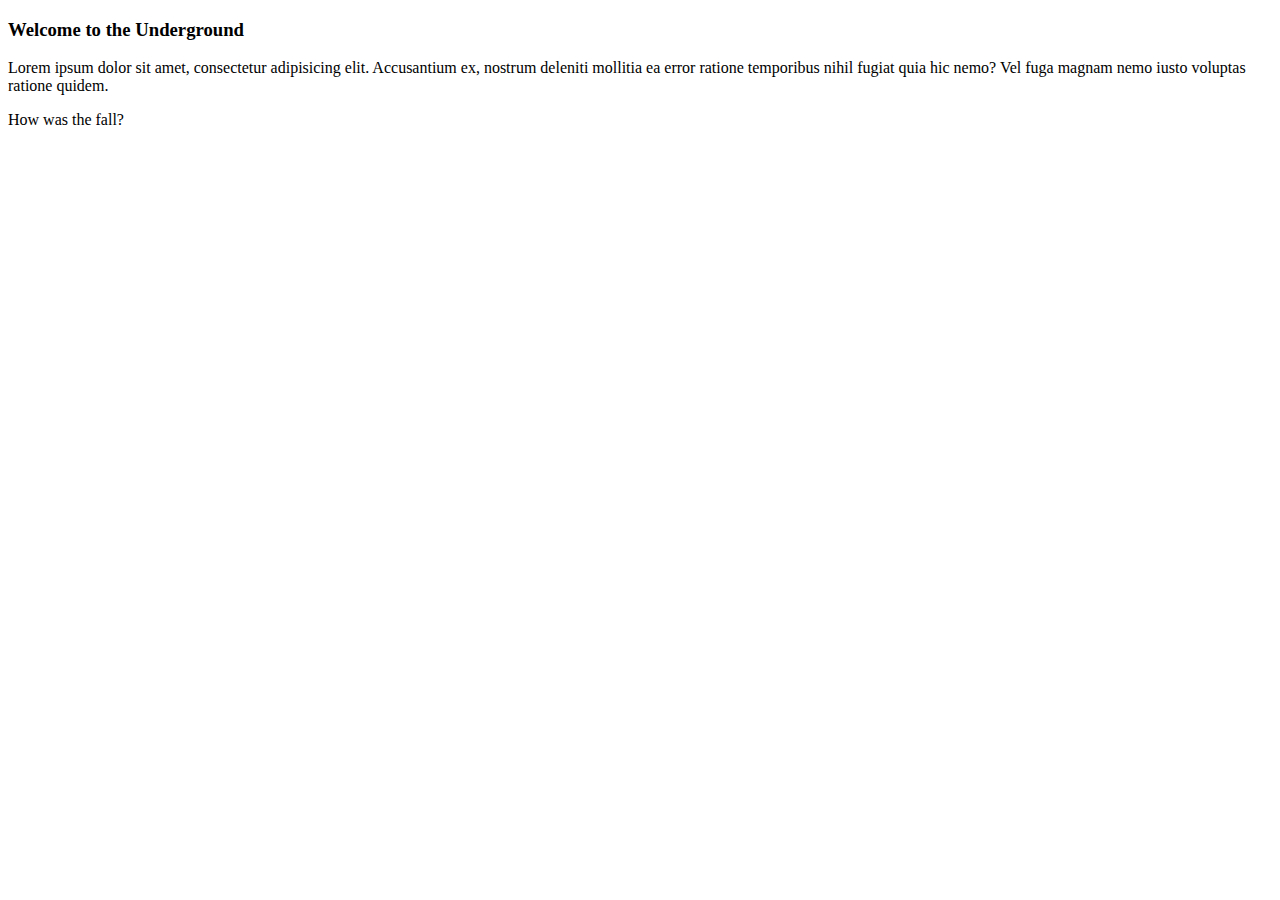
==== main.html @ 90f93820 "html now has content" ====
<!DOCTYPE html>
<html lang="en">

<head>
    <meta charset="UTF-8">
    <meta name="viewport" content="width=device-width, initial-scale=1.0">
    <title>Snas undertale!?!?</title>
</head>

<body>
    <header>
        <h3>Welcome to the Underground</h3>
    </header>

    <body>
        <div>
            <p>Lorem ipsum dolor sit amet, consectetur adipisicing elit.
                Accusantium ex,
                nostrum deleniti mollitia ea error ratione temporibus nihil fugiat quia hic nemo?
                Vel fuga magnam nemo iusto voluptas ratione quidem.</p>
        </div>
    </body>
    <footer>
        <p>How was the fall?</p>
    </footer>
</body>

</html>
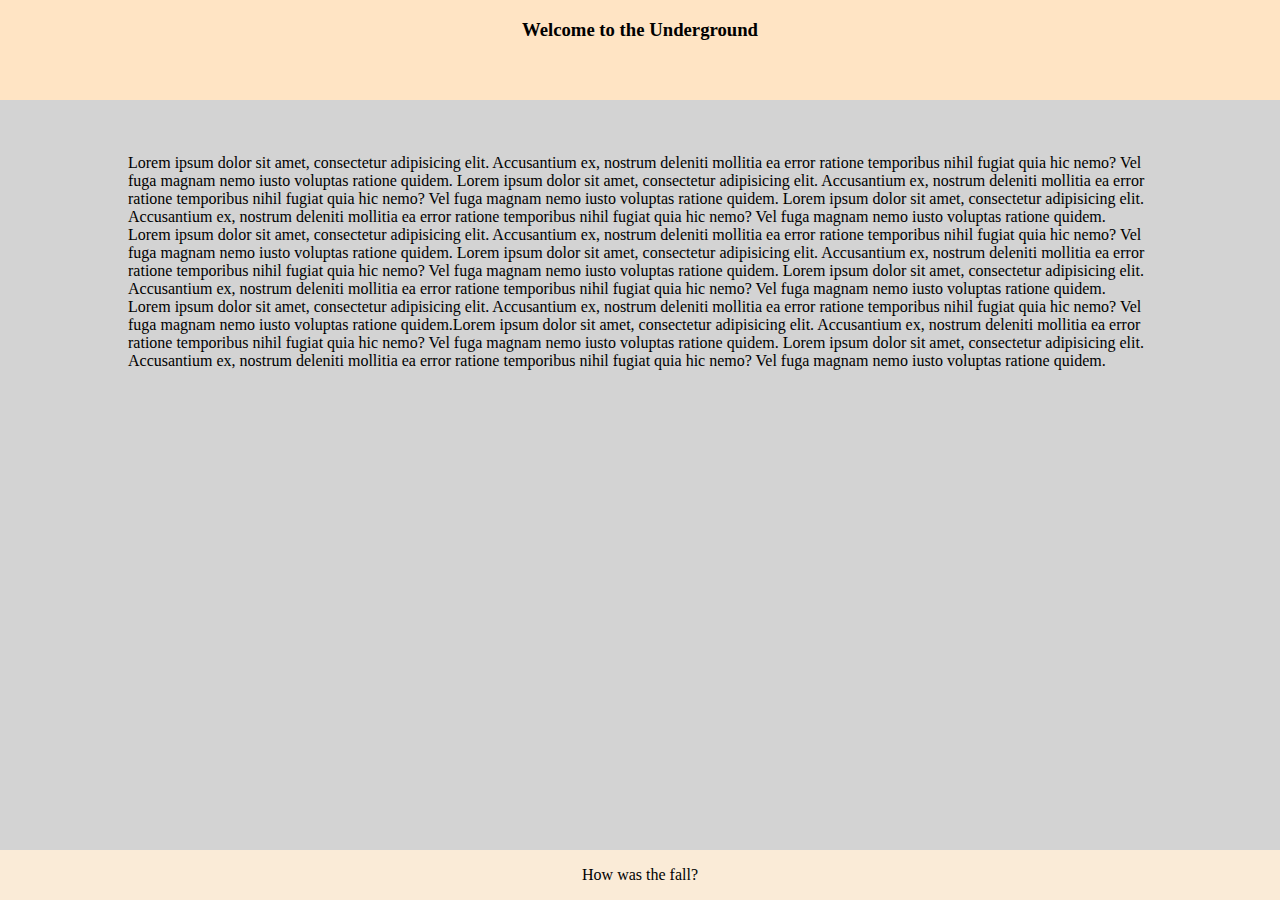
==== commit 9f9870bf: "Basic css exists" ====
--- a/main.html
+++ b/main.html
@@ -5,21 +5,51 @@
     <meta charset="UTF-8">
     <meta name="viewport" content="width=device-width, initial-scale=1.0">
     <title>Snas undertale!?!?</title>
+    <link rel="stylesheet" href="css.css">
 </head>
 
 <body>
     <header>
         <h3>Welcome to the Underground</h3>
     </header>
+    <div class="main-body">
+        <p>Lorem ipsum dolor sit amet, consectetur adipisicing elit.
+            Accusantium ex,
+            nostrum deleniti mollitia ea error ratione temporibus nihil fugiat quia hic nemo?
+            Vel fuga magnam nemo iusto voluptas ratione quidem.
+            Lorem ipsum dolor sit amet, consectetur adipisicing elit.
+            Accusantium ex,
+            nostrum deleniti mollitia ea error ratione temporibus nihil fugiat quia hic nemo?
+            Vel fuga magnam nemo iusto voluptas ratione quidem.
+            Lorem ipsum dolor sit amet, consectetur adipisicing elit.
+            Accusantium ex,
+            nostrum deleniti mollitia ea error ratione temporibus nihil fugiat quia hic nemo?
+            Vel fuga magnam nemo iusto voluptas ratione quidem.
+            Lorem ipsum dolor sit amet, consectetur adipisicing elit.
+            Accusantium ex,
+            nostrum deleniti mollitia ea error ratione temporibus nihil fugiat quia hic nemo?
+            Vel fuga magnam nemo iusto voluptas ratione quidem.
+            Lorem ipsum dolor sit amet, consectetur adipisicing elit.
+            Accusantium ex,
+            nostrum deleniti mollitia ea error ratione temporibus nihil fugiat quia hic nemo?
+            Vel fuga magnam nemo iusto voluptas ratione quidem.
+            Lorem ipsum dolor sit amet, consectetur adipisicing elit.
+            Accusantium ex,
+            nostrum deleniti mollitia ea error ratione temporibus nihil fugiat quia hic nemo?
+            Vel fuga magnam nemo iusto voluptas ratione quidem.
+            Lorem ipsum dolor sit amet, consectetur adipisicing elit.
+            Accusantium ex,
+            nostrum deleniti mollitia ea error ratione temporibus nihil fugiat quia hic nemo?
+            Vel fuga magnam nemo iusto voluptas ratione quidem.Lorem ipsum dolor sit amet, consectetur adipisicing elit.
+            Accusantium ex,
+            nostrum deleniti mollitia ea error ratione temporibus nihil fugiat quia hic nemo?
+            Vel fuga magnam nemo iusto voluptas ratione quidem.
+            Lorem ipsum dolor sit amet, consectetur adipisicing elit.
+            Accusantium ex,
+            nostrum deleniti mollitia ea error ratione temporibus nihil fugiat quia hic nemo?
+            Vel fuga magnam nemo iusto voluptas ratione quidem.</p>
 
-    <body>
-        <div>
-            <p>Lorem ipsum dolor sit amet, consectetur adipisicing elit.
-                Accusantium ex,
-                nostrum deleniti mollitia ea error ratione temporibus nihil fugiat quia hic nemo?
-                Vel fuga magnam nemo iusto voluptas ratione quidem.</p>
-        </div>
-    </body>
+    </div>
     <footer>
         <p>How was the fall?</p>
     </footer>
--- a/css.css
+++ b/css.css
@@ -0,0 +1,31 @@
+body {
+    margin: 0%;
+    padding: 0%;
+    background-color: lightgray;
+
+    display: grid;
+    grid-template-columns: 1;
+    grid-template-rows: 2fr 15fr 50px;
+
+    justify-items: center;
+    min-height: 100vh;
+}
+
+header {
+    width: 100%;
+    height: 100%;
+    background-color: bisque;
+    text-align: center;
+}
+
+footer {
+    width: 100%;
+    height: 100%;
+    text-align: center;
+    background-color: antiquewhite;
+}
+
+.main-body {
+    width: 80%;
+    padding: 3%;
+}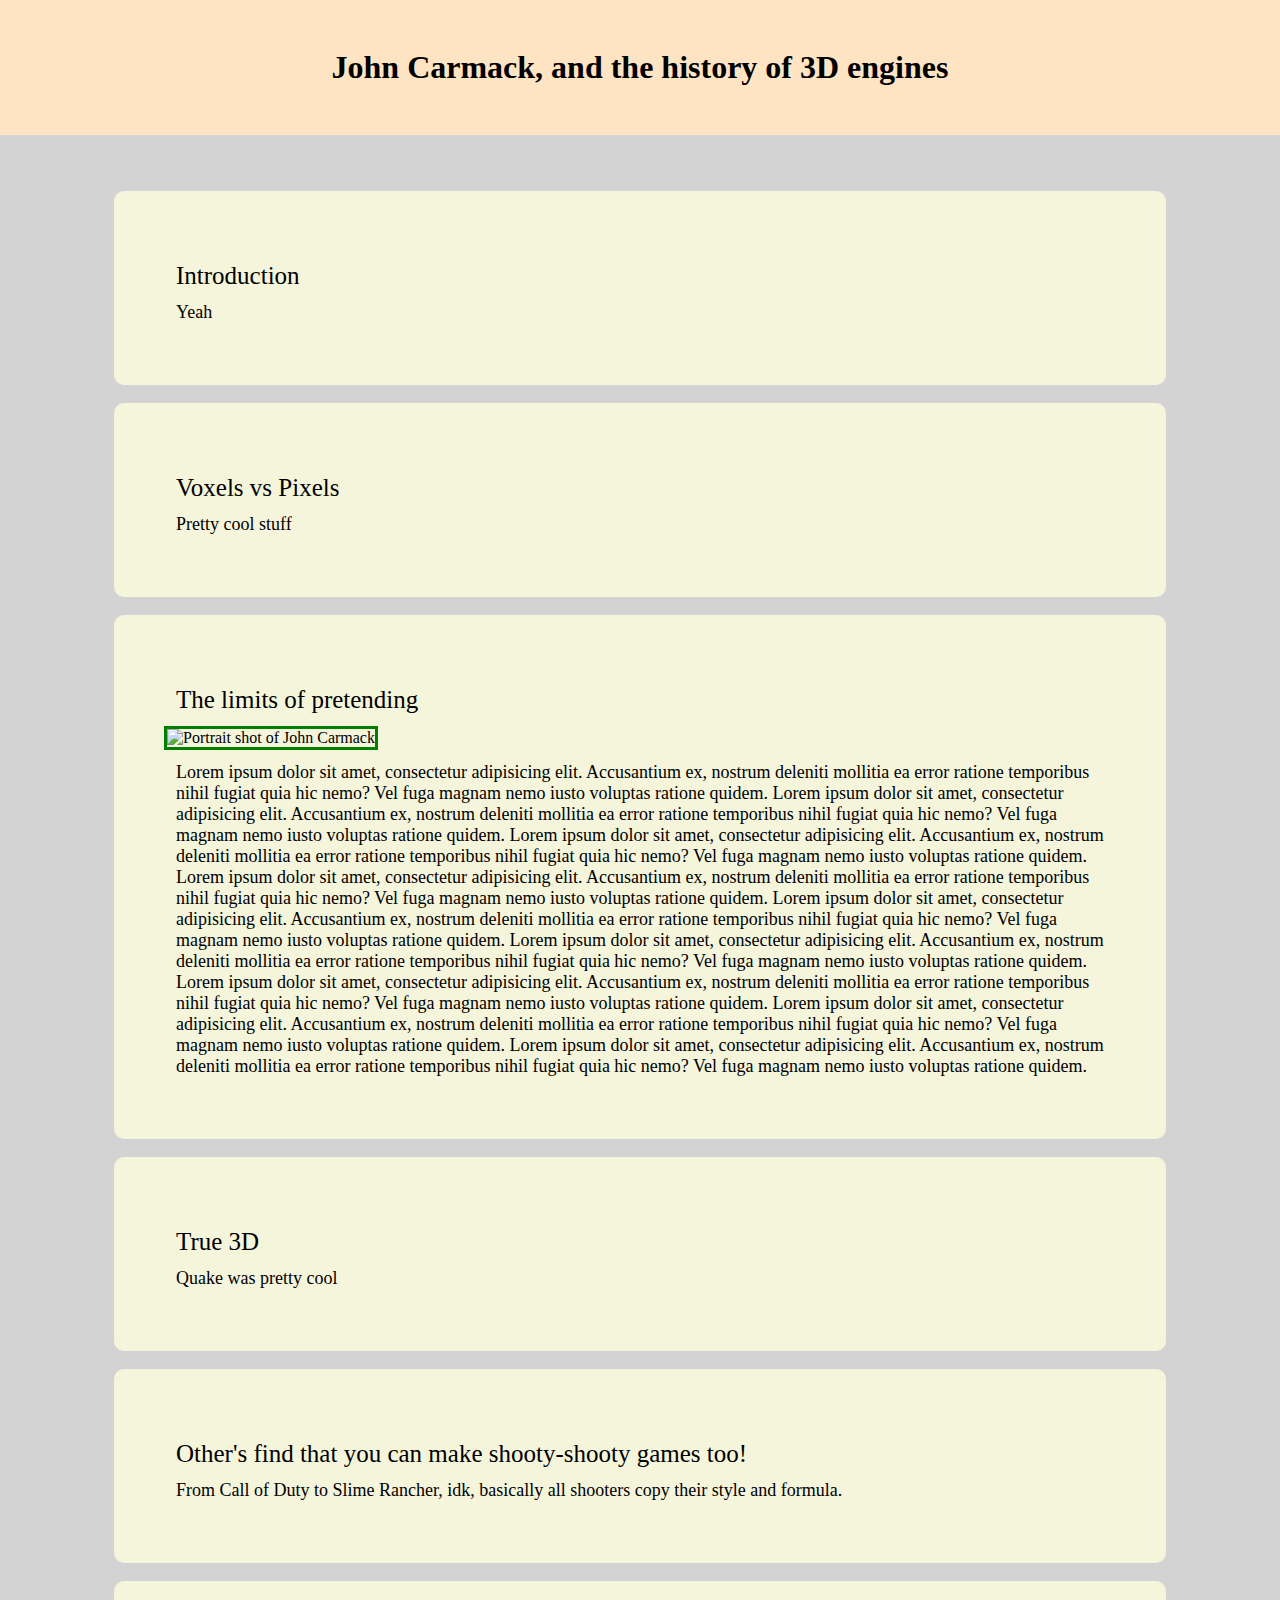
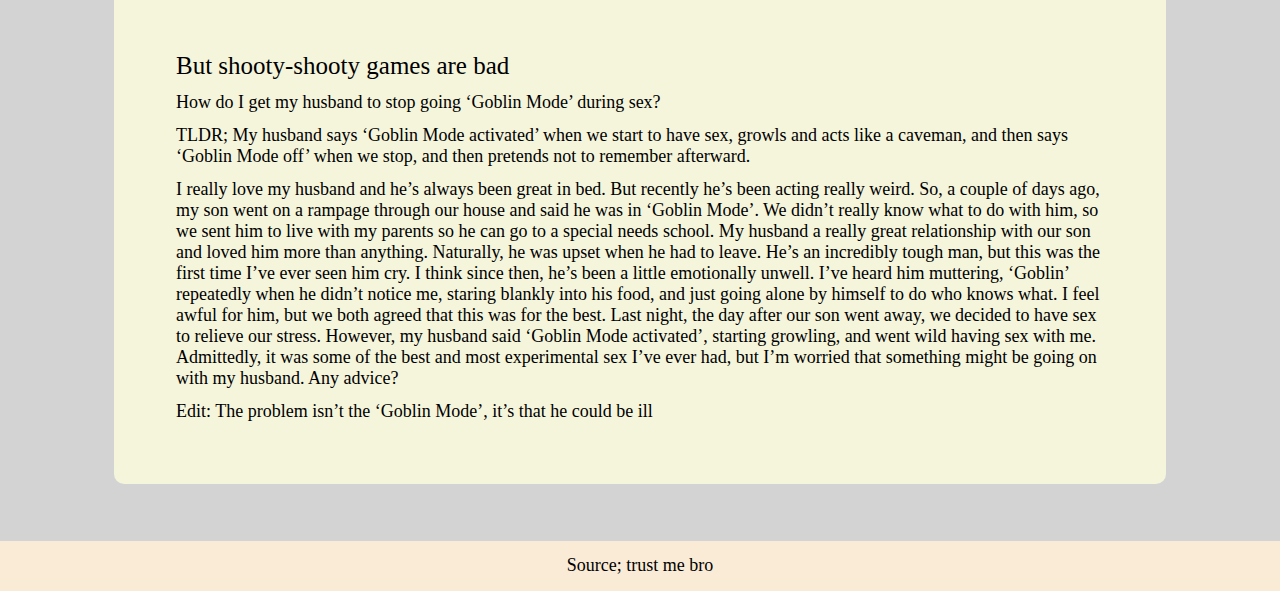
==== commit ffc1939c: "Js done, add essay before sunday deadline" ====
--- a/main.html
+++ b/main.html
@@ -6,52 +6,120 @@
     <meta name="viewport" content="width=device-width, initial-scale=1.0">
     <title>Snas undertale!?!?</title>
     <link rel="stylesheet" href="css.css">
+    <script defer src="js.js"></script>
 </head>
 
 <body>
     <header>
-        <h3>Welcome to the Underground</h3>
+        <h1>John Carmack, and the history of 3D engines</h1>
     </header>
     <div class="main-body">
-        <p>Lorem ipsum dolor sit amet, consectetur adipisicing elit.
-            Accusantium ex,
-            nostrum deleniti mollitia ea error ratione temporibus nihil fugiat quia hic nemo?
-            Vel fuga magnam nemo iusto voluptas ratione quidem.
-            Lorem ipsum dolor sit amet, consectetur adipisicing elit.
-            Accusantium ex,
-            nostrum deleniti mollitia ea error ratione temporibus nihil fugiat quia hic nemo?
-            Vel fuga magnam nemo iusto voluptas ratione quidem.
-            Lorem ipsum dolor sit amet, consectetur adipisicing elit.
-            Accusantium ex,
-            nostrum deleniti mollitia ea error ratione temporibus nihil fugiat quia hic nemo?
-            Vel fuga magnam nemo iusto voluptas ratione quidem.
-            Lorem ipsum dolor sit amet, consectetur adipisicing elit.
-            Accusantium ex,
-            nostrum deleniti mollitia ea error ratione temporibus nihil fugiat quia hic nemo?
-            Vel fuga magnam nemo iusto voluptas ratione quidem.
-            Lorem ipsum dolor sit amet, consectetur adipisicing elit.
-            Accusantium ex,
-            nostrum deleniti mollitia ea error ratione temporibus nihil fugiat quia hic nemo?
-            Vel fuga magnam nemo iusto voluptas ratione quidem.
-            Lorem ipsum dolor sit amet, consectetur adipisicing elit.
-            Accusantium ex,
-            nostrum deleniti mollitia ea error ratione temporibus nihil fugiat quia hic nemo?
-            Vel fuga magnam nemo iusto voluptas ratione quidem.
-            Lorem ipsum dolor sit amet, consectetur adipisicing elit.
-            Accusantium ex,
-            nostrum deleniti mollitia ea error ratione temporibus nihil fugiat quia hic nemo?
-            Vel fuga magnam nemo iusto voluptas ratione quidem.Lorem ipsum dolor sit amet, consectetur adipisicing elit.
-            Accusantium ex,
-            nostrum deleniti mollitia ea error ratione temporibus nihil fugiat quia hic nemo?
-            Vel fuga magnam nemo iusto voluptas ratione quidem.
-            Lorem ipsum dolor sit amet, consectetur adipisicing elit.
-            Accusantium ex,
-            nostrum deleniti mollitia ea error ratione temporibus nihil fugiat quia hic nemo?
-            Vel fuga magnam nemo iusto voluptas ratione quidem.</p>
+        <div class="piece" onclick="ToggleHideIntro()">
+            <p class="subtitle">Introduction</p>
+            <div id="introduction">
+                <p>Yeah</p>
+            </div>
+        </div>
+        <div class="piece" onclick="ToggleHideVoxpix()">
+            <p class="subtitle">Voxels vs Pixels</p>
+            <div id="voxpix">
+                <p>Pretty cool stuff</p>
+            </div>
+        </div>
+        <div class="piece" onclick="ToggleHidePretending()">
+            <p class="subtitle">The limits of pretending</p>
+            <div id="pretending">
+                <img src="John Carmack.jpg" alt="Portrait shot of John Carmack">
+
+                <p>Lorem ipsum dolor sit amet, consectetur adipisicing elit.
+                    Accusantium ex,
+                    nostrum deleniti mollitia ea error ratione temporibus nihil fugiat quia hic nemo?
+                    Vel fuga magnam nemo iusto voluptas ratione quidem.
+                    Lorem ipsum dolor sit amet, consectetur adipisicing elit.
+                    Accusantium ex,
+                    nostrum deleniti mollitia ea error ratione temporibus nihil fugiat quia hic nemo?
+                    Vel fuga magnam nemo iusto voluptas ratione quidem.
+                    Lorem ipsum dolor sit amet, consectetur adipisicing elit.
+                    Accusantium ex,
+                    nostrum deleniti mollitia ea error ratione temporibus nihil fugiat quia hic nemo?
+                    Vel fuga magnam nemo iusto voluptas ratione quidem.
+                    Lorem ipsum dolor sit amet, consectetur adipisicing elit.
+                    Accusantium ex,
+                    nostrum deleniti mollitia ea error ratione temporibus nihil fugiat quia hic nemo?
+                    Vel fuga magnam nemo iusto voluptas ratione quidem.
+                    Lorem ipsum dolor sit amet, consectetur adipisicing elit.
+                    Accusantium ex,
+                    nostrum deleniti mollitia ea error ratione temporibus nihil fugiat quia hic nemo?
+                    Vel fuga magnam nemo iusto voluptas ratione quidem.
+                    Lorem ipsum dolor sit amet, consectetur adipisicing elit.
+                    Accusantium ex,
+                    nostrum deleniti mollitia ea error ratione temporibus nihil fugiat quia hic nemo?
+                    Vel fuga magnam nemo iusto voluptas ratione quidem.
+                    Lorem ipsum dolor sit amet, consectetur adipisicing elit.
+                    Accusantium ex,
+                    nostrum deleniti mollitia ea error ratione temporibus nihil fugiat quia hic nemo?
+                    Vel fuga magnam nemo iusto voluptas ratione quidem.
+                    Lorem ipsum dolor sit amet, consectetur adipisicing elit.
+                    Accusantium ex,
+                    nostrum deleniti mollitia ea error ratione temporibus nihil fugiat quia hic nemo?
+                    Vel fuga magnam nemo iusto voluptas ratione quidem.
+                    Lorem ipsum dolor sit amet, consectetur adipisicing elit.
+                    Accusantium ex,
+                    nostrum deleniti mollitia ea error ratione temporibus nihil fugiat quia hic nemo?
+                    Vel fuga magnam nemo iusto voluptas ratione quidem.</p>
+            </div>
+        </div>
+        <div class="piece" onclick="ToggleHide3D()">
+            <p class="subtitle">True 3D</p>
+            <div id="threeD">
+                <p>Quake was pretty cool</p>
+            </div>
+        </div>
+        <div class="piece" onclick="ToggleHideAftermath()">
+            <p class="subtitle">Other's find that you can make shooty-shooty games too!</p>
+            <div id="aftermath">
+                <p>From Call of Duty to Slime Rancher, idk, basically all shooters copy their style and formula.</p>
+            </div>
+        </div>
+        <div class="piece" onclick="ToggleHideEthics()">
+            <p class="subtitle">But shooty-shooty games are bad</p>
+            <div id="ethics">
+                <p>
+                    How do I get my husband to stop going ‘Goblin Mode’ during sex?
+                </p>
+                <p>
+                    TLDR; My husband says ‘Goblin Mode activated’ when we start to have sex, growls and acts like a
+                    caveman, and then says ‘Goblin Mode off’ when we stop, and then pretends not to remember afterward.
+                </p>
+                <p>
+                    I really love my husband and he’s always been great in bed. But recently he’s been acting really
+                    weird.
+                    So, a couple of days ago, my son went on a rampage through our house and said he was in ‘Goblin
+                    Mode’.
+                    We didn’t really know what to do with him, so we sent him to live with my parents so he can go to a
+                    special needs school. My husband a really great relationship with our son and loved him more than
+                    anything. Naturally, he was upset when he had to leave. He’s an incredibly tough man, but this was
+                    the
+                    first time I’ve ever seen him cry. I think since then, he’s been a little emotionally unwell. I’ve
+                    heard
+                    him muttering, ‘Goblin’ repeatedly when he didn’t notice me, staring blankly into his food, and just
+                    going alone by himself to do who knows what. I feel awful for him, but we both agreed that this was
+                    for
+                    the best. Last night, the day after our son went away, we decided to have sex to relieve our stress.
+                    However, my husband said ‘Goblin Mode activated’, starting growling, and went wild having sex with
+                    me.
+                    Admittedly, it was some of the best and most experimental sex I’ve ever had, but I’m worried that
+                    something might be going on with my husband. Any advice?
+                </p>
+                <p>
+                    Edit: The problem isn’t the ‘Goblin Mode’, it’s that he could be ill
+                </p>
+            </div>
+        </div>
 
     </div>
     <footer>
-        <p>How was the fall?</p>
+        <p>Source; trust me bro</p>
     </footer>
 </body>
 
--- a/css.css
+++ b/css.css
@@ -1,3 +1,12 @@
+* {
+    margin: 0%;
+    padding: 0%;
+}
+
+h3 {
+    padding-top: 3vh;
+}
+
 body {
     margin: 0%;
     padding: 0%;
@@ -5,13 +14,15 @@
 
     display: grid;
     grid-template-columns: 1;
-    grid-template-rows: 2fr 15fr 50px;
+    grid-template-rows: 15vh 15fr 50px;
 
     justify-items: center;
     min-height: 100vh;
 }
 
 header {
+    display: grid;
+    place-items: center;
     width: 100%;
     height: 100%;
     background-color: bisque;
@@ -19,13 +30,41 @@
 }
 
 footer {
+    display: grid;
+    place-items: center;
     width: 100%;
     height: 100%;
+    background-color: antiquewhite;
     text-align: center;
-    background-color: antiquewhite;
+}
+
+img {
+    width: 10%;
+    height: 15%;
+    border-style: solid;
+    border-width: 3px;
+    border-color: green;
 }
 
 .main-body {
-    width: 80%;
+    display: flexbox;
+    flex-wrap: wrap;
+    width: 85%;
     padding: 3%;
+}
+
+.subtitle {
+    font-size: 25px;
+    padding-top: 1vh;
+}
+
+.piece{
+    background-color: beige;
+    border-radius: 10px;
+    padding: 50px;
+    margin: 2vh;
+}
+p{
+    font-size: 18px;
+    margin: 12px;
 }